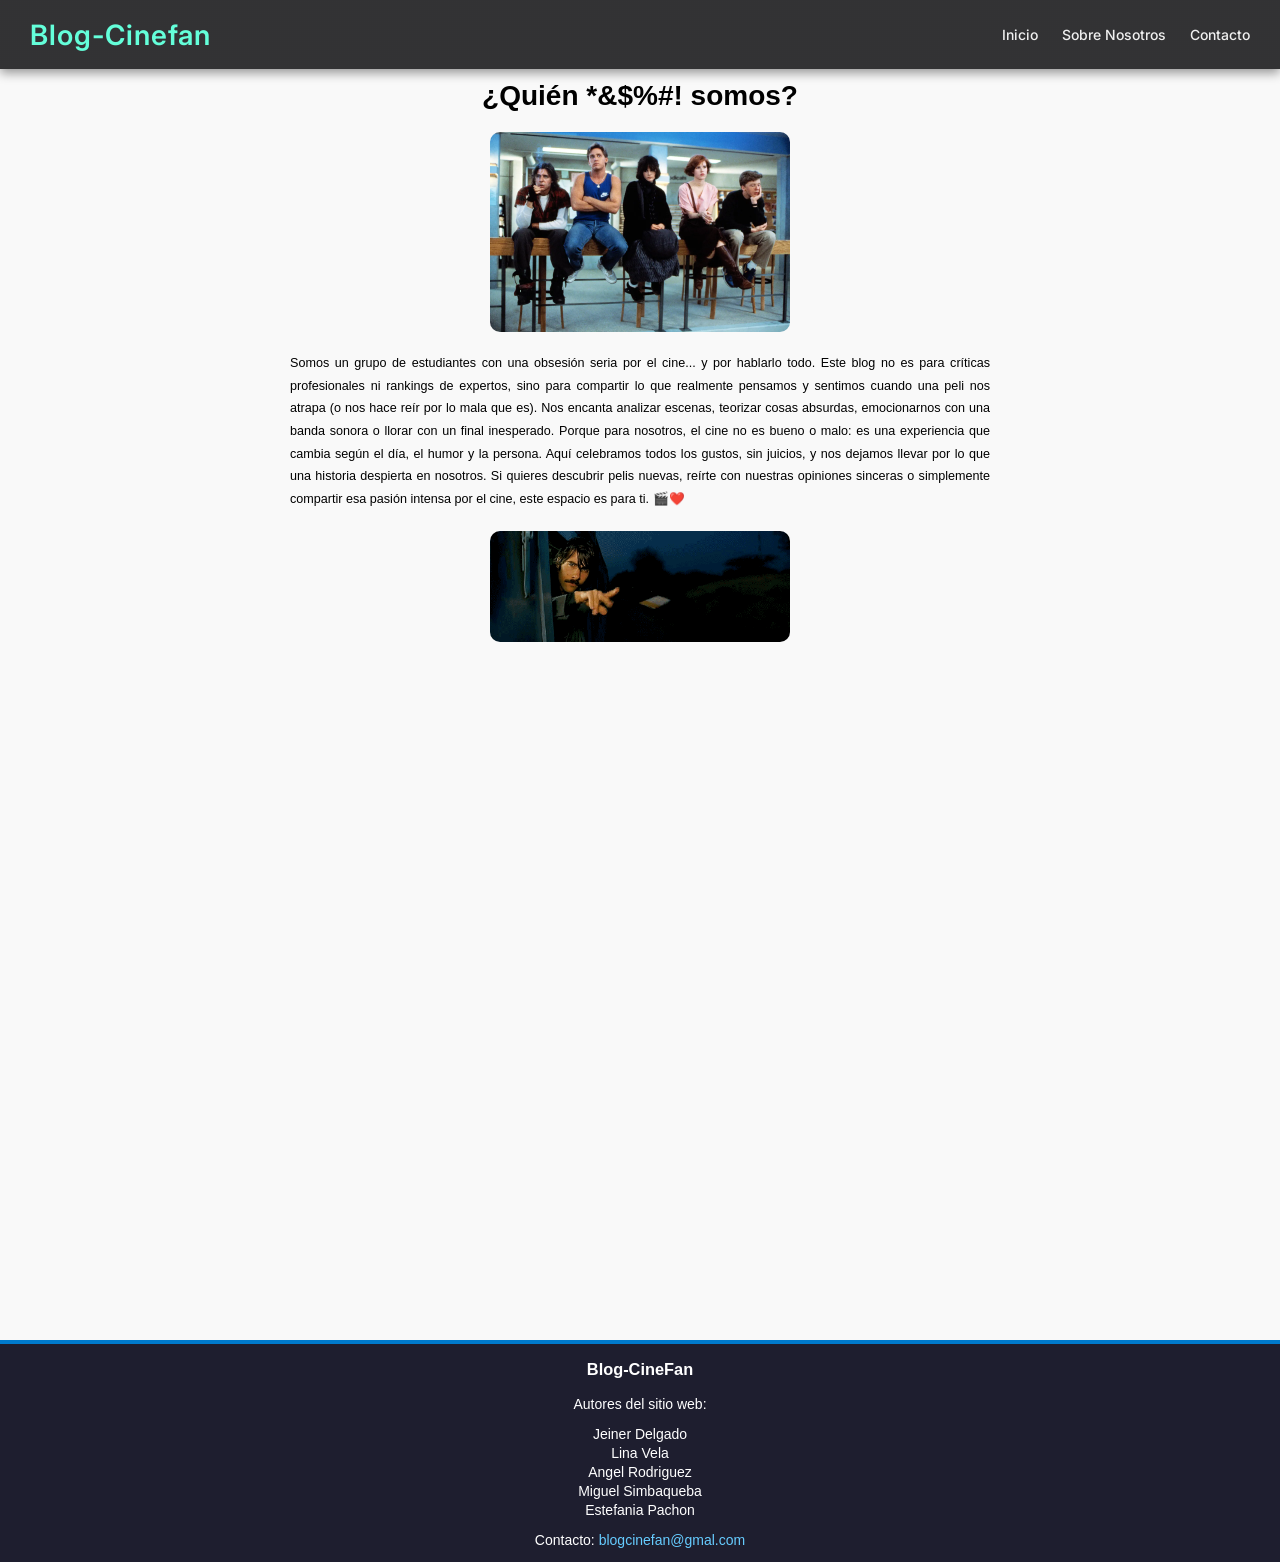
==== about.html @ a4bec9cf "se copia blog para refactorizar" ====
<!--Página de "sobre nosotros"-->
<!DOCTYPE html>
<html lang="en">
<head>
    <meta charset="UTF-8">
    <meta name="viewport" content="width=device-width, initial-scale=1.0">
    <title>¿Quiénes somos?</title>
    <link href="https://fonts.googleapis.com/css2?family=Nunito&display=swap" rel="stylesheet">
    <link rel="stylesheet" href="assets/css/about.css">
</head>
<body>
        <div class="navegacion">
        <nav class="navbar">
            <div class="titulo">Blog-Cinefan</div>
             <ul class="nav-links">
                <li><a href="/index.html">Inicio</a></li>
                <li><a href="/about.html">Sobre Nosotros</a></li>
                <li><a href="/contact.html">Contacto</a></li>
             </ul>
            </div>
    <div>
        <h1 >¿Quién *&$%#! somos?</h1>
            <img src="assets/img/breakfastmain-copy-dsptitulo.webp" alt="Imagen que representa al grupo" class="imagen-portada">
                <div class="contenido">
                    <p> Somos un grupo de estudiantes con una obsesión seria por el cine... y por hablarlo todo. Este blog no es para críticas profesionales ni rankings de expertos, sino para compartir lo que realmente pensamos y sentimos cuando una peli nos atrapa (o nos hace reír por lo mala que es).
                        Nos encanta analizar escenas, teorizar cosas absurdas, emocionarnos con una banda sonora o llorar con un final inesperado. Porque para nosotros, el cine no es bueno o malo: es una experiencia que cambia según el día, el humor y la persona.
                        Aquí celebramos todos los gustos, sin juicios, y nos dejamos llevar por lo que una historia despierta en nosotros. Si quieres descubrir pelis nuevas, reírte con nuestras opiniones sinceras o simplemente compartir esa pasión intensa por el cine, este espacio es para ti. 🎬❤️
                    </p>
                </div>
            <img src="assets/img/EnIb.gif" alt="Gif de cierre" class="gif-final">
    </div>

    <div class="page-container">
    <main class="content">

    </main>

    <footer class="site-footer">
      <div class="footer-content">
        <h3>Blog-CineFan</h3>
        <p>Autores del sitio web:</p>
        <ul>
          <li>Jeiner Delgado</li>
          <li>Lina Vela</li>
          <li>Angel Rodriguez</li>
          <li>Miguel Simbaqueba</li>
          <li>Estefania Pachon</li>
        </ul>
        <p>Contacto: <a href="mailto:contacto@falso.com">blogcinefan@gmal.com</a></p>
      </div>
    </footer>
  </div>

</body>
</html>
---- assets/css/about.css ----
/*CSS navegacion */
@import url('https://fonts.googleapis.com/css2?family=Inter:wght@600&display=swap');

* {
  box-sizing: border-box;
}

.navbar {
   margin-top: 0px;
  position: fixed;
  top: 0;
  left: 0;
  width: 100%;
  padding: 12px 30px;
  display: flex;
  justify-content: space-between;
  align-items: center;
  z-index: 1000;

  /* Fondo con imagen + color sólido */
  background: linear-gradient(rgba(28, 28, 30, 0.9), rgba(28, 28, 30, 0.9)),
              url('https://images.unsplash.com/photo-1508780709619-79562169bc64?auto=format&fit=crop&w=1350&q=80');
  background-size: cover;
  background-position: center;
  backdrop-filter: blur(4px);
  box-shadow: 0 4px 10px rgba(0, 0, 0, 0.4);
  
}

.titulo {
  font-family: 'Inter', sans-serif;
  color: #64ffda;
  font-size: 28px;
  font-weight: 600;
  letter-spacing: 1px;
}

.nav-links {
  list-style: none;
  display: flex;
  gap: 24px;
  font-family: 'Inter', sans-serif;
}

/* Links con animación y contraste */
.nav-links a {
  color: #f0f0f0;
  text-decoration: none;
  font-weight: 500;
  position: relative;
  transition: color 0.3s ease;
  padding: 4px 0;
}

.nav-links a::after {
  content: "";
  position: absolute;
  width: 0%;
  height: 2px;
  left: 0;
  bottom: 0;
  background-color: #64ffda;
  transition: width 0.3s ease;
}

.nav-links a:hover {
  color: #64ffda;
}

.nav-links a:hover::after {
  width: 100%;
}

/*Estilado de acerca de nosotros*/

body {
    text-align: center;
    font-family: 'Nunito' , sans-serif;
    padding: 30px;
    background-color: rgb(247, 234, 234);

}
h1{
  margin-top: 80px;
}


.contenido {
    max-width: 700px;
    margin: 0 auto;
    text-align: justify;
    font-size: 0.9rem;
    line-height: 1.8;
}

.imagen-portada,
.gif-final {
    display: block;
    margin: 20px auto;
    max-width: 300px;
    width: 100%;
    height: auto;
    border-radius: 10px;

}

/* Estilos Footer */
html, body {
  margin: 0;
  padding: 0;
  height: 100%;
  font-family: 'Segoe UI', Tahoma, Geneva, Verdana, sans-serif;
  font-size: 14px;
  background-color: #f9f9f9;
}

.page-container {
  display: flex;
  flex-direction: column;
  min-height: 100vh;
}

.content {
  flex: 1;
}

.site-footer {
  background-color: #1e1e2f;
  color: #ffffff;
  padding: 0px 0;
  text-align: center;
  border-top: 4px solid #007acc;
}

.site-footer a {
  color: #66ccff;
  text-decoration: none;
}

.site-footer ul {
  list-style: none;
  padding: 0;
  margin: 10px 0;
}

.site-footer li {
  margin: 3px 0;
}
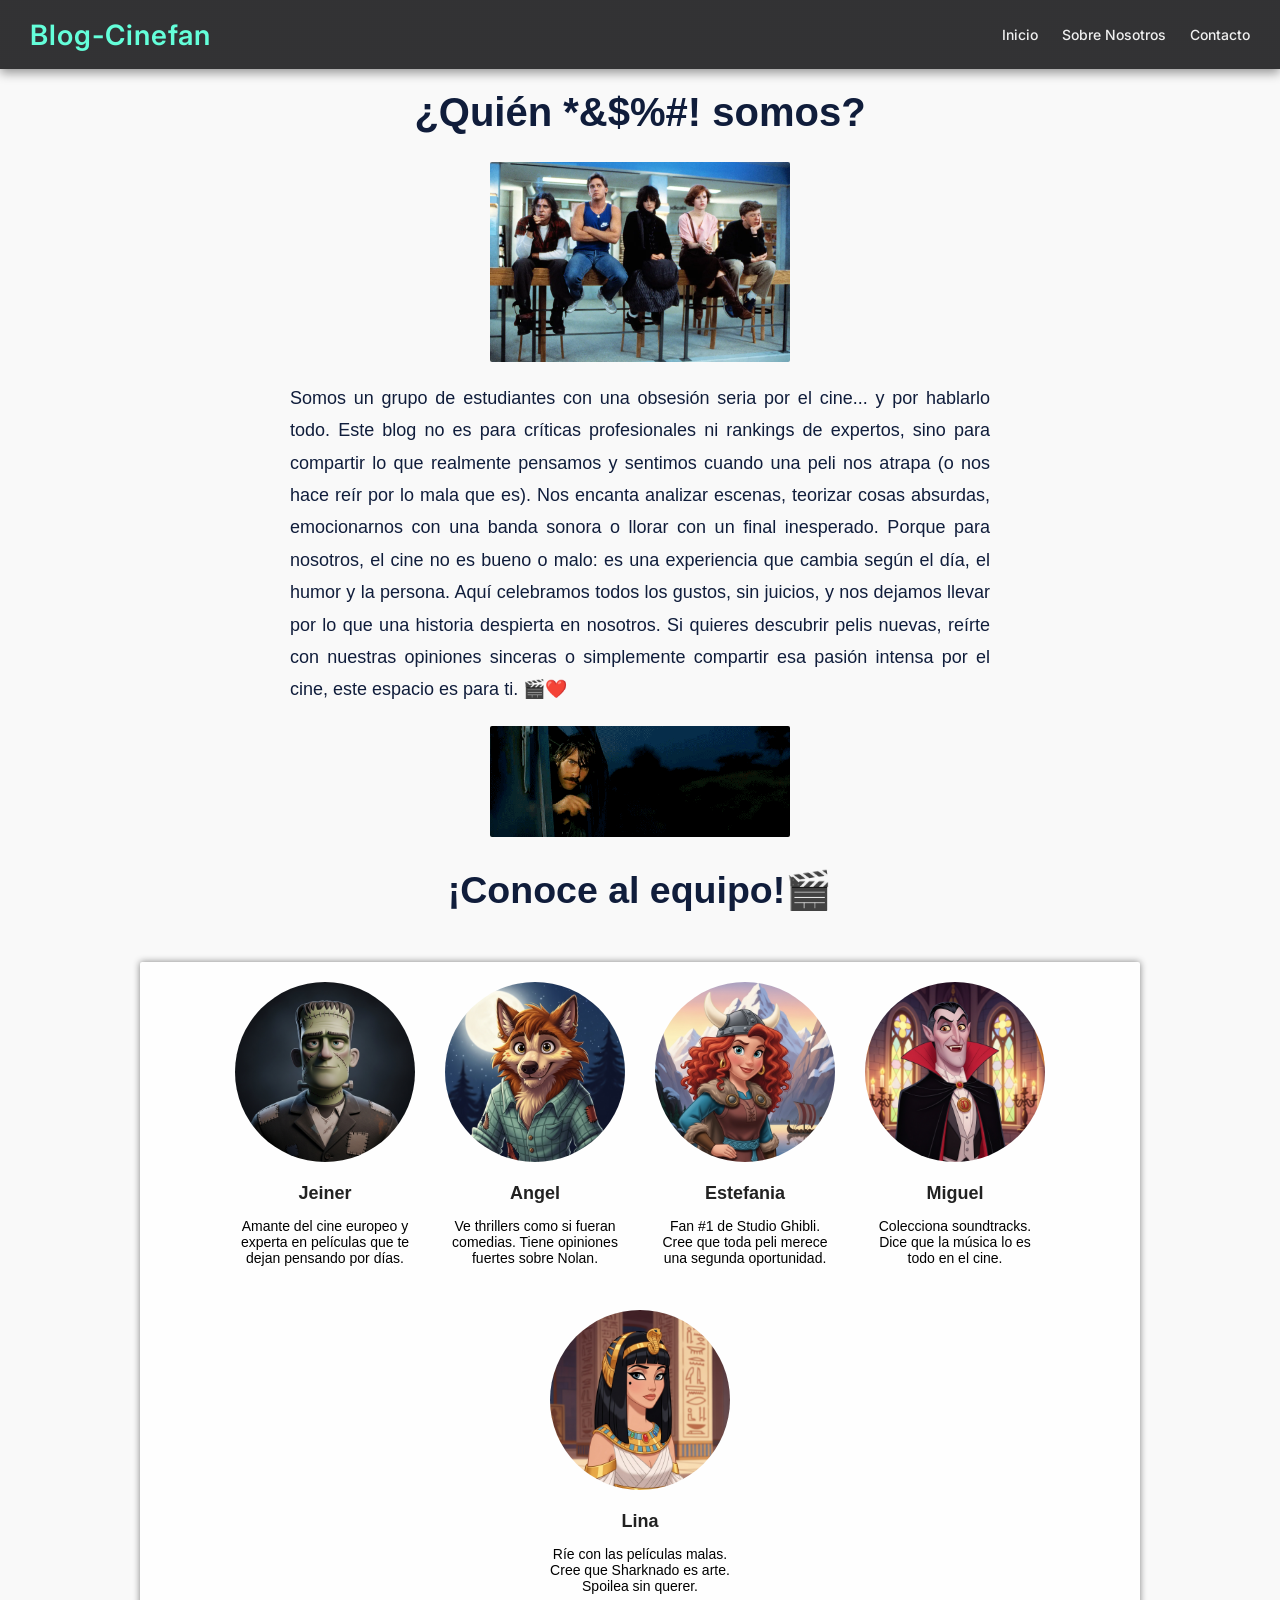
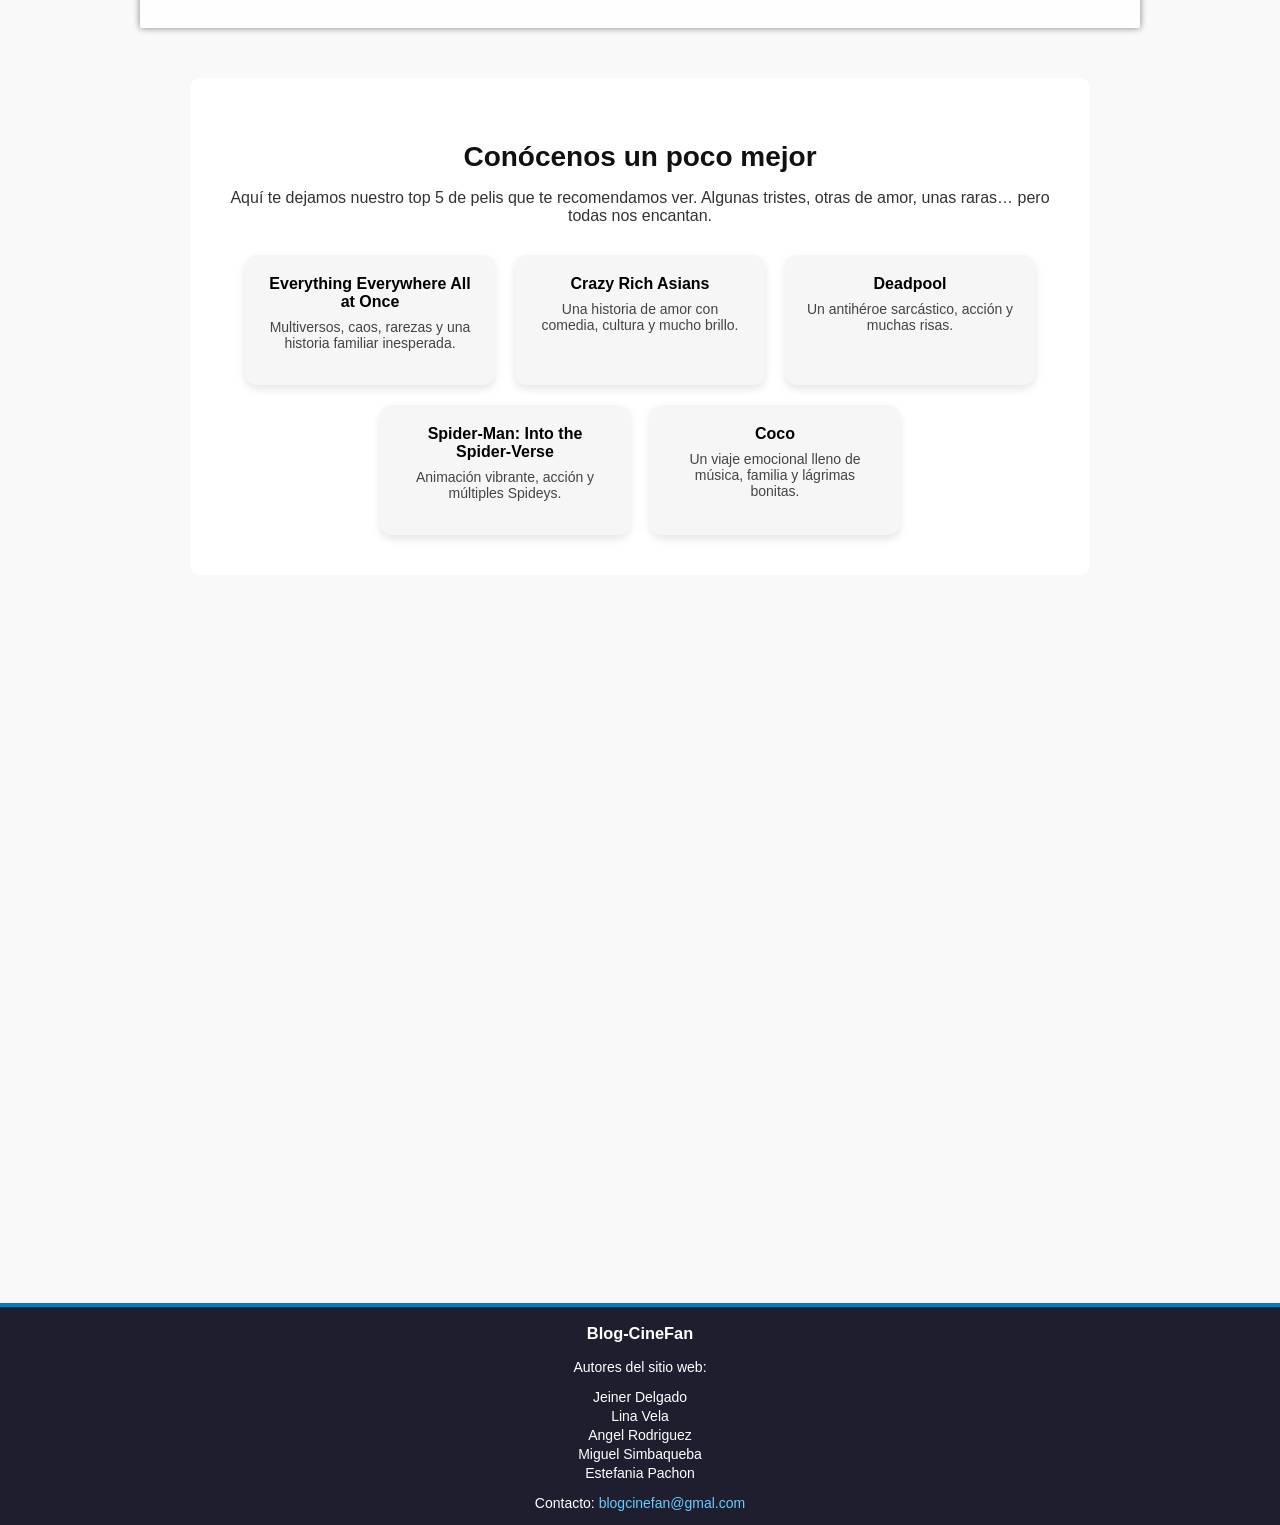
==== commit c331c976: "Subo página sobre nosotros" ====
--- a/about.html
+++ b/about.html
@@ -29,7 +29,70 @@
                 </div>
             <img src="assets/img/EnIb.gif" alt="Gif de cierre" class="gif-final">
     </div>
+     <div class="titulo-team"><h2>¡Conoce al equipo!🎬</h2></div> 
+    
+    <section class="team-container">
 
+  
+
+  <div class="team-member">
+    <img src="/assets/img/jeiner.png" alt="Jeiner">
+    <h3>Jeiner</h3>
+    <p>Amante del cine europeo y experta en películas que te dejan pensando por días.</p>
+  </div>
+
+  <div class="team-member">
+    <img src="/assets/img/angel.png" alt="Angel">
+    <h3>Angel</h3>
+    <p>Ve thrillers como si fueran comedias. Tiene opiniones fuertes sobre Nolan.</p>
+  </div>
+
+  <div class="team-member">
+    <img src="/assets/img/estefania.png" alt="Estefanía">
+    <h3>Estefania</h3>
+    <p>Fan #1 de Studio Ghibli. Cree que toda peli merece una segunda oportunidad.</p>
+  </div>
+
+  <div class="team-member">
+    <img src="/assets/img/miguel.png" alt="Miguel">
+    <h3>Miguel</h3>
+    <p>Colecciona soundtracks. Dice que la música lo es todo en el cine.</p>
+  </div>
+
+  <div class="team-member">
+    <img src="/assets/img/lina.png" alt="Lina">
+    <h3>Lina</h3>
+    <p>Ríe con las películas malas. Cree que Sharknado es arte. Spoilea sin querer.</p>
+  </div>
+</section>
+
+<section class="movies-section">
+  <h2>Conócenos un poco mejor</h2>
+  <p class="intro-text">Aquí te dejamos nuestro top 5 de pelis que te recomendamos ver. Algunas tristes, otras de amor, unas raras… pero todas nos encantan.</p>
+
+  <div class="movie-grid">
+    <div class="movie-card">
+      <strong>Everything Everywhere All at Once</strong>
+      <p>Multiversos, caos, rarezas y una historia familiar inesperada.</p>
+    </div>
+    <div class="movie-card">
+      <strong>Crazy Rich Asians</strong>
+      <p>Una historia de amor con comedia, cultura y mucho brillo.</p>
+    </div>
+    <div class="movie-card">
+      <strong>Deadpool</strong>
+      <p>Un antihéroe sarcástico, acción y muchas risas.</p>
+    </div>
+    <div class="movie-card">
+      <strong>Spider-Man: Into the Spider-Verse</strong>
+      <p>Animación vibrante, acción y múltiples Spideys.</p>
+    </div>
+    <div class="movie-card">
+      <strong>Coco</strong>
+      <p>Un viaje emocional lleno de música, familia y lágrimas bonitas.</p>
+    </div>
+  </div>
+</section>
     <div class="page-container">
     <main class="content">
 
--- a/assets/css/about.css
+++ b/assets/css/about.css
@@ -75,13 +75,15 @@
 
 body {
     text-align: center;
-    font-family: 'Nunito' , sans-serif;
+    font-family: 'Montserrat' , sans-serif;
     padding: 30px;
-    background-color: rgb(247, 234, 234);
+    background-color: #F4F7FA ;
 
 }
 h1{
-  margin-top: 80px;
+  margin-top: 90px;
+  font-size: 40px;
+  color: #101D3B;
 }
 
 
@@ -89,8 +91,9 @@
     max-width: 700px;
     margin: 0 auto;
     text-align: justify;
-    font-size: 0.9rem;
+    font-size: 18px;
     line-height: 1.8;
+    color: #101D3B;
 }
 
 .imagen-portada,
@@ -100,9 +103,116 @@
     max-width: 300px;
     width: 100%;
     height: auto;
-    border-radius: 10px;
-
-}
+    border-radius: 2px;
+
+}
+
+.titulo-team {
+  font-size: 25px;
+  color: #101D3B;
+}
+
+.team-container {
+  max-width: 1000px;
+  margin: 50px auto;
+  padding: 20px;
+  background-color: #fefefe;
+  border-radius: 2px;
+  box-shadow: 0 0 7px grey;
+  text-align: center;
+  display: flex;
+  flex-wrap: wrap;
+  justify-content: center;
+  gap: 30px;
+}
+
+.team-container h2 {
+  font-family: 'Mont', sans-serif;
+  margin-bottom: 30px;
+  color: #333;
+}
+
+.team-member {
+  flex-basis: 28%;
+  max-width: 180px;
+  min-width: 160px;
+  color: #000;
+}
+
+.team-member img {
+  width: 100%;
+  border-radius: 50%;
+  height: 180px;
+  object-fit: cover;
+  margin-bottom: 10px;
+}
+
+.team-member h3 {
+  font-size: 18px;
+  margin: 8px 0 5px;
+  color: #222;
+}
+
+.team-member p {
+  font-size: 14px;
+  color: #000000;
+}
+
+.movies-section {
+  max-width: 900px;
+  margin: 50px auto;
+  padding: 40px 20px;
+  background: #fff;
+  border-radius: 10px;
+  text-align: center;
+  font-family: 'Montserrat', sans-serif;
+}
+
+.movies-section h2 {
+  font-size: 28px;
+  margin-bottom: 15px;
+  color: #111;
+}
+
+.intro-text {
+  font-size: 16px;
+  margin-bottom: 30px;
+  color: #333;
+}
+
+.movie-grid {
+  display: flex;
+  flex-wrap: wrap;
+  justify-content: center;
+  gap: 20px;
+}
+
+.movie-card {
+  background: #f6f6f6;
+  border-radius: 12px;
+  padding: 20px;
+  width: 250px;
+  box-shadow: 0 4px 8px rgba(0,0,0,0.1);
+  text-align: center;
+  transition: transform 0.2s ease;
+}
+
+.movie-card:hover {
+  transform: translateY(-5px);
+  background-color: #6E1423;
+}
+
+.movie-card strong {
+  font-size: 16px;
+  color: #000;
+}
+
+.movie-card p {
+  font-size: 14px;
+  color: #444;
+  margin-top: 8px;
+}
+
 
 /* Estilos Footer */
 html, body {
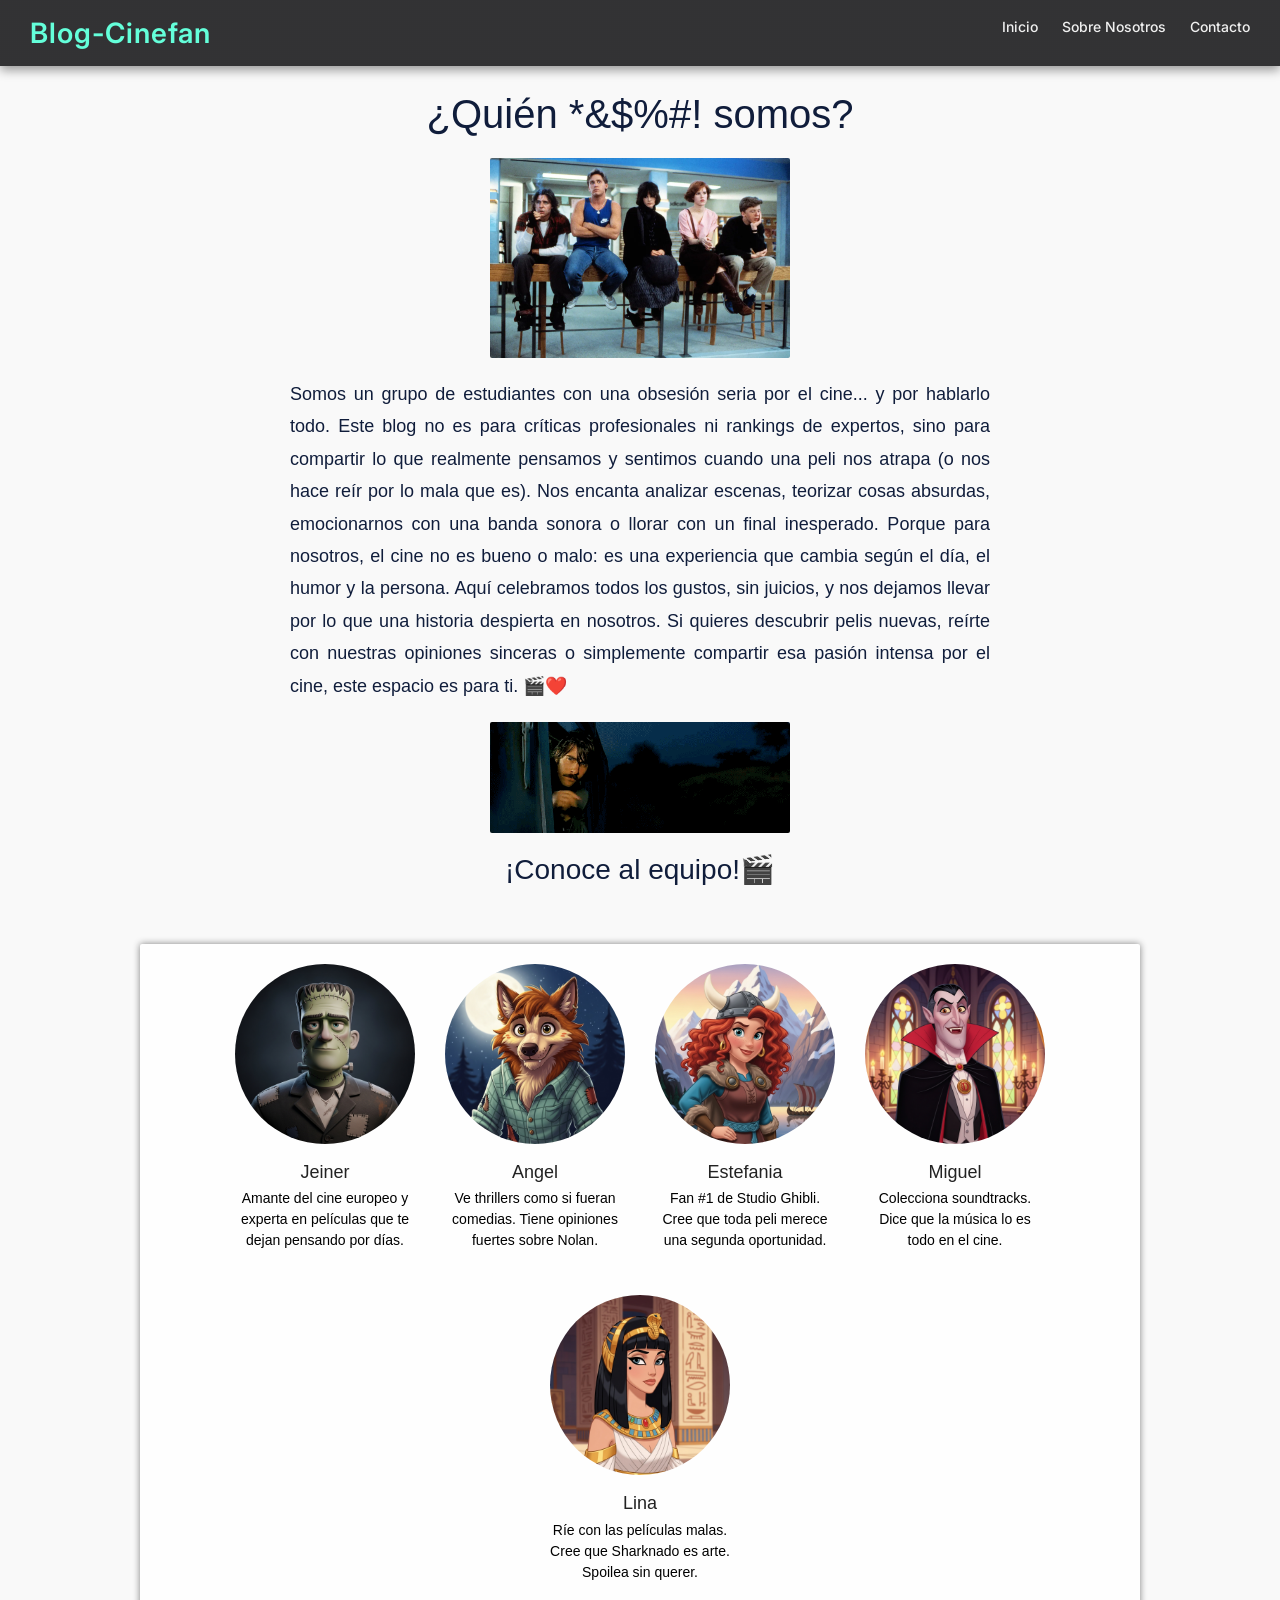
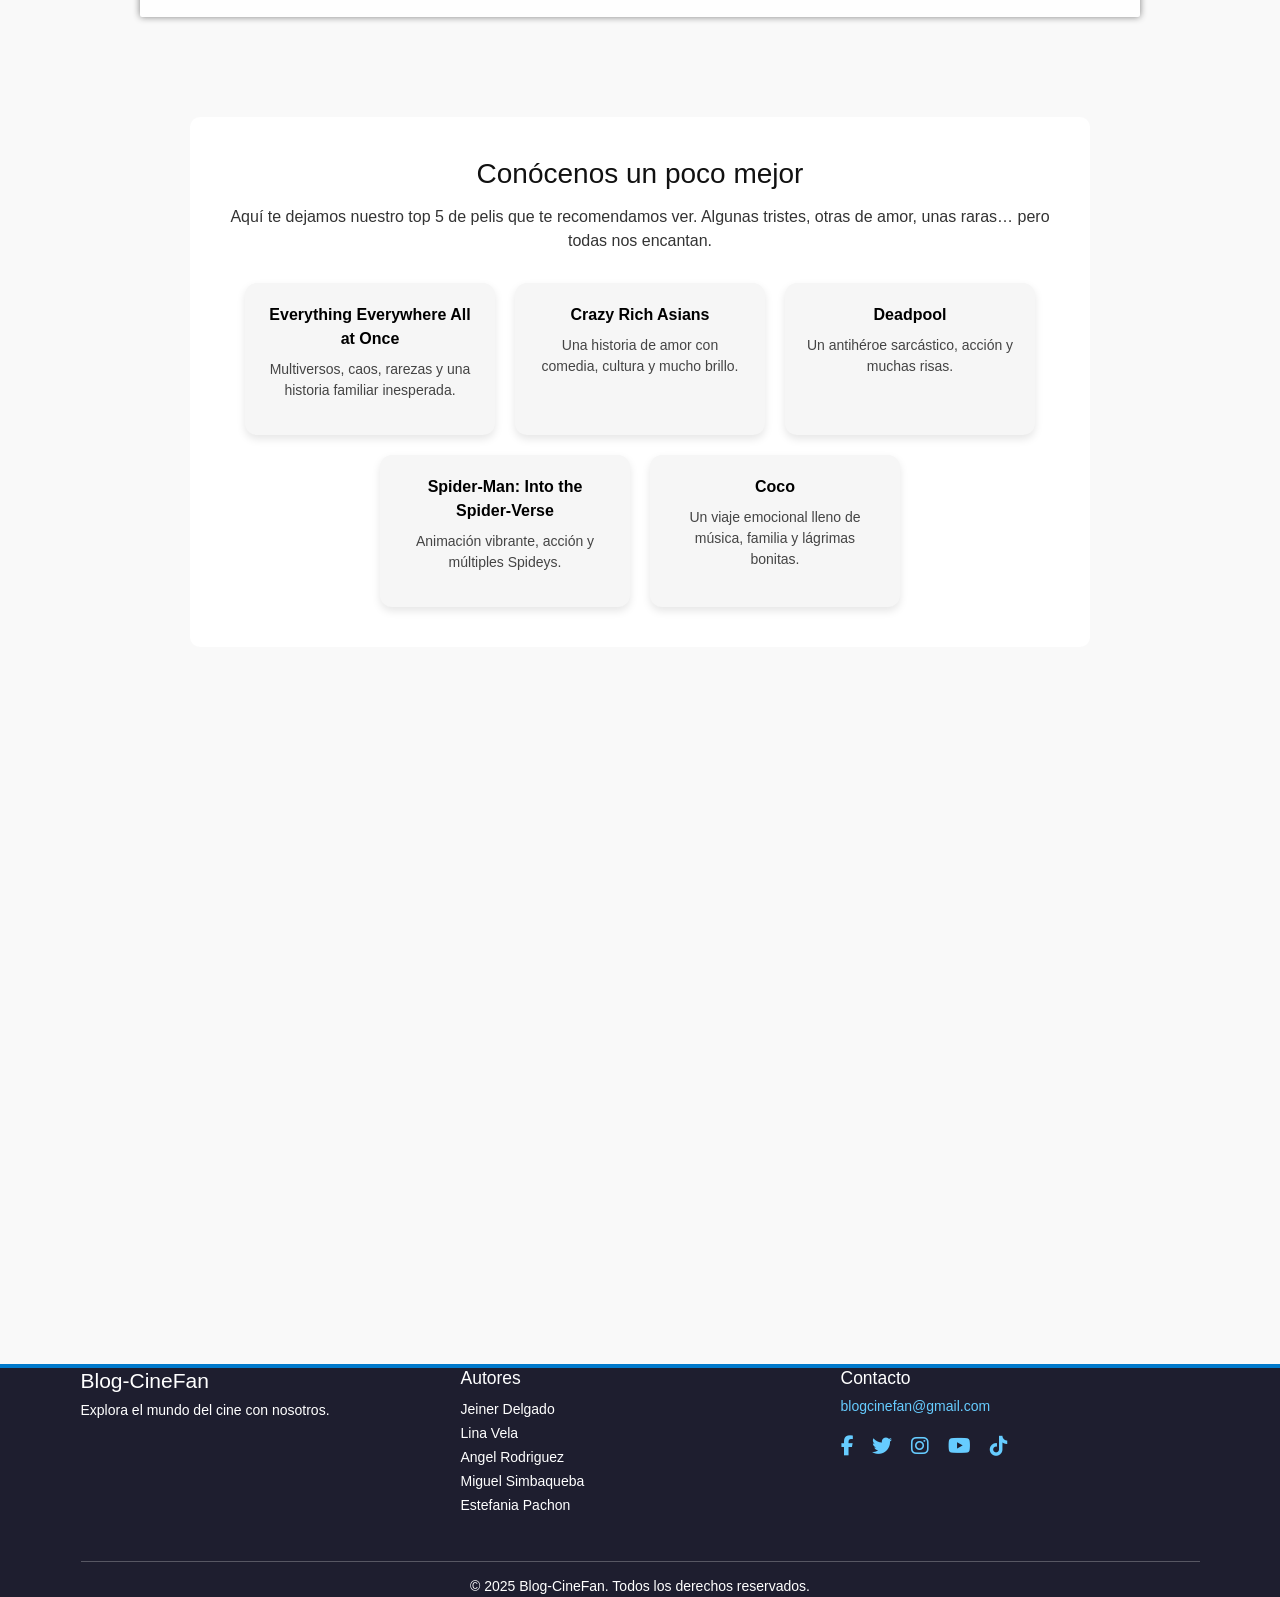
==== commit 1c91f2f1: "Agregue los footer a cada pagina" ====
--- a/about.html
+++ b/about.html
@@ -6,6 +6,9 @@
     <meta name="viewport" content="width=device-width, initial-scale=1.0">
     <title>¿Quiénes somos?</title>
     <link href="https://fonts.googleapis.com/css2?family=Nunito&display=swap" rel="stylesheet">
+    <link href="https://cdn.jsdelivr.net/npm/bootstrap@5.3.3/dist/css/bootstrap.min.css" rel="stylesheet">
+    <link href="https://cdnjs.cloudflare.com/ajax/libs/font-awesome/6.5.0/css/all.min.css" rel="stylesheet">
+    <link rel="stylesheet" href="../assets/css/footer.css">
     <link rel="stylesheet" href="assets/css/about.css">
 </head>
 <body>
@@ -98,20 +101,50 @@
 
     </main>
 
+    
+    <!-- ! Footer -->
     <footer class="site-footer">
-      <div class="footer-content">
-        <h3>Blog-CineFan</h3>
-        <p>Autores del sitio web:</p>
-        <ul>
-          <li>Jeiner Delgado</li>
-          <li>Lina Vela</li>
-          <li>Angel Rodriguez</li>
-          <li>Miguel Simbaqueba</li>
-          <li>Estefania Pachon</li>
-        </ul>
-        <p>Contacto: <a href="mailto:contacto@falso.com">blogcinefan@gmal.com</a></p>
+    <div class="container">
+      <div class="row text-center text-md-start">
+        <!-- Columna 1 -->
+        <div class="col-md-4 mb-4">
+          <h4>Blog-CineFan</h4>
+          <p>Explora el mundo del cine con nosotros.</p>
+        </div>
+
+        <!-- Columna 2 -->
+        <div class="col-md-4 mb-4">
+          <h5>Autores</h5>
+          <ul class="list-unstyled">
+            <li>Jeiner Delgado</li>
+            <li>Lina Vela</li>
+            <li>Angel Rodriguez</li>
+            <li>Miguel Simbaqueba</li>
+            <li>Estefania Pachon</li>
+          </ul>
+        </div>
+
+        <!-- Columna 3 -->
+        <div class="col-md-4 mb-4">
+          <h5>Contacto</h5>
+          <p><a href="mailto:blogcinefan@gmail.com">blogcinefan@gmail.com</a></p>
+          <div class="social-icons mt-3">
+            <a href="#"><i class="fab fa-facebook-f"></i></a>
+            <a href="#"><i class="fab fa-twitter"></i></a>
+            <a href="#"><i class="fab fa-instagram"></i></a>
+            <a href="#"><i class="fab fa-youtube"></i></a>
+            <a href="#"><i class="fab fa-tiktok"></i></a>
+          </div>
+        </div>
       </div>
-    </footer>
+      <hr>
+      <div class="text-center">
+        <p class="mb-0">&copy; 2025 Blog-CineFan. Todos los derechos reservados.</p>
+      </div>
+    </div>
+  </footer>
+
+
   </div>
 
 </body>
--- a/assets/css/footer.css
+++ b/assets/css/footer.css
@@ -0,0 +1,37 @@
+
+.site-footer {
+  background-color: #101D3B; /* Cambia este color si quieres otro */
+  color: #fbfbfb;
+  padding: 40px 0;
+  border-top: 1px solid #dee2e6;
+  text-align: center;
+}
+.site-footer a {
+  color: #657bf7;
+  text-decoration: none;
+}
+.site-footer a:hover {
+  color: #4672b5;
+}
+.social-icons a {
+  font-size: 20px;
+  margin-right: 15px;
+  color: #0385f6ea;
+}
+.social-icons a:hover {
+  color: #31d3db;
+}
+/* Asegura que el body ocupe toda la altura de la ventana */
+body {
+  display: flex;
+  flex-direction: column;
+  min-height: 100vh;
+  margin: 0;
+}
+
+/* Aplica esto al contenedor principal del contenido */
+main {
+  flex: 1;
+}
+
+
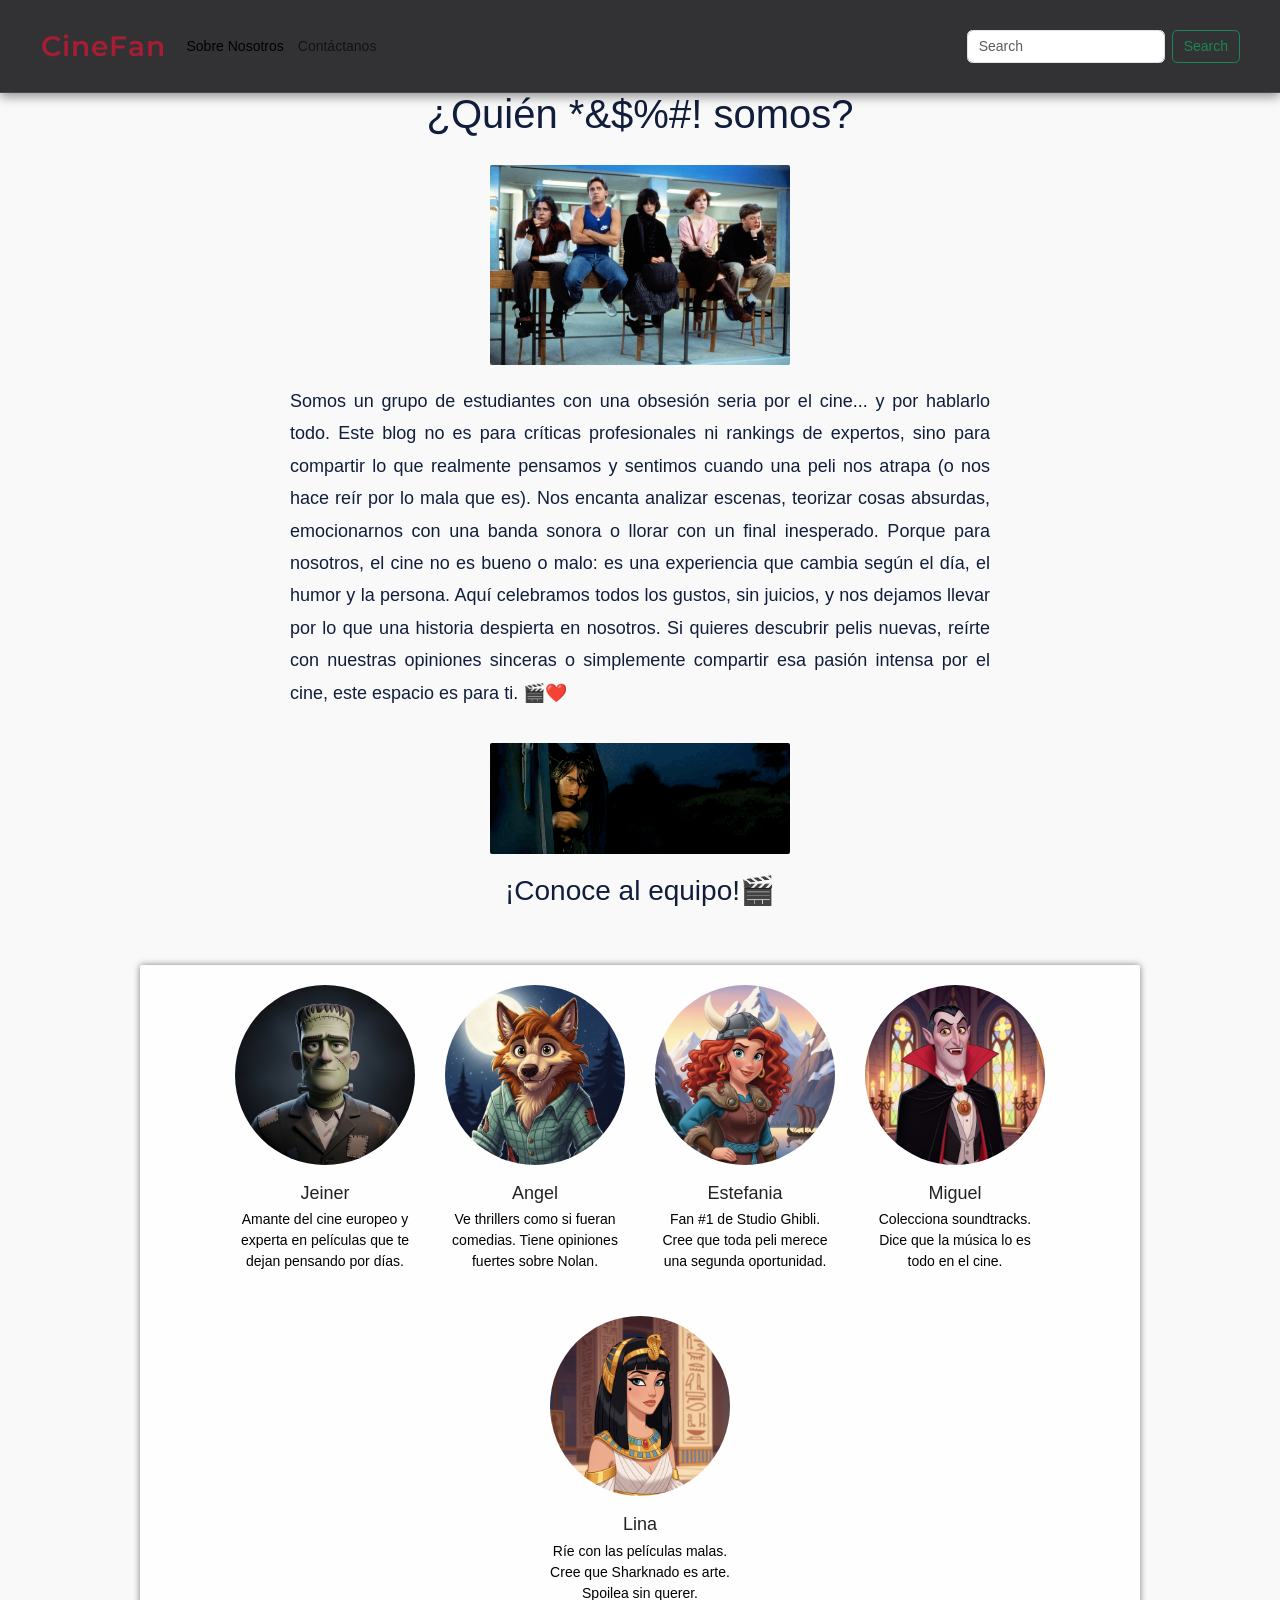
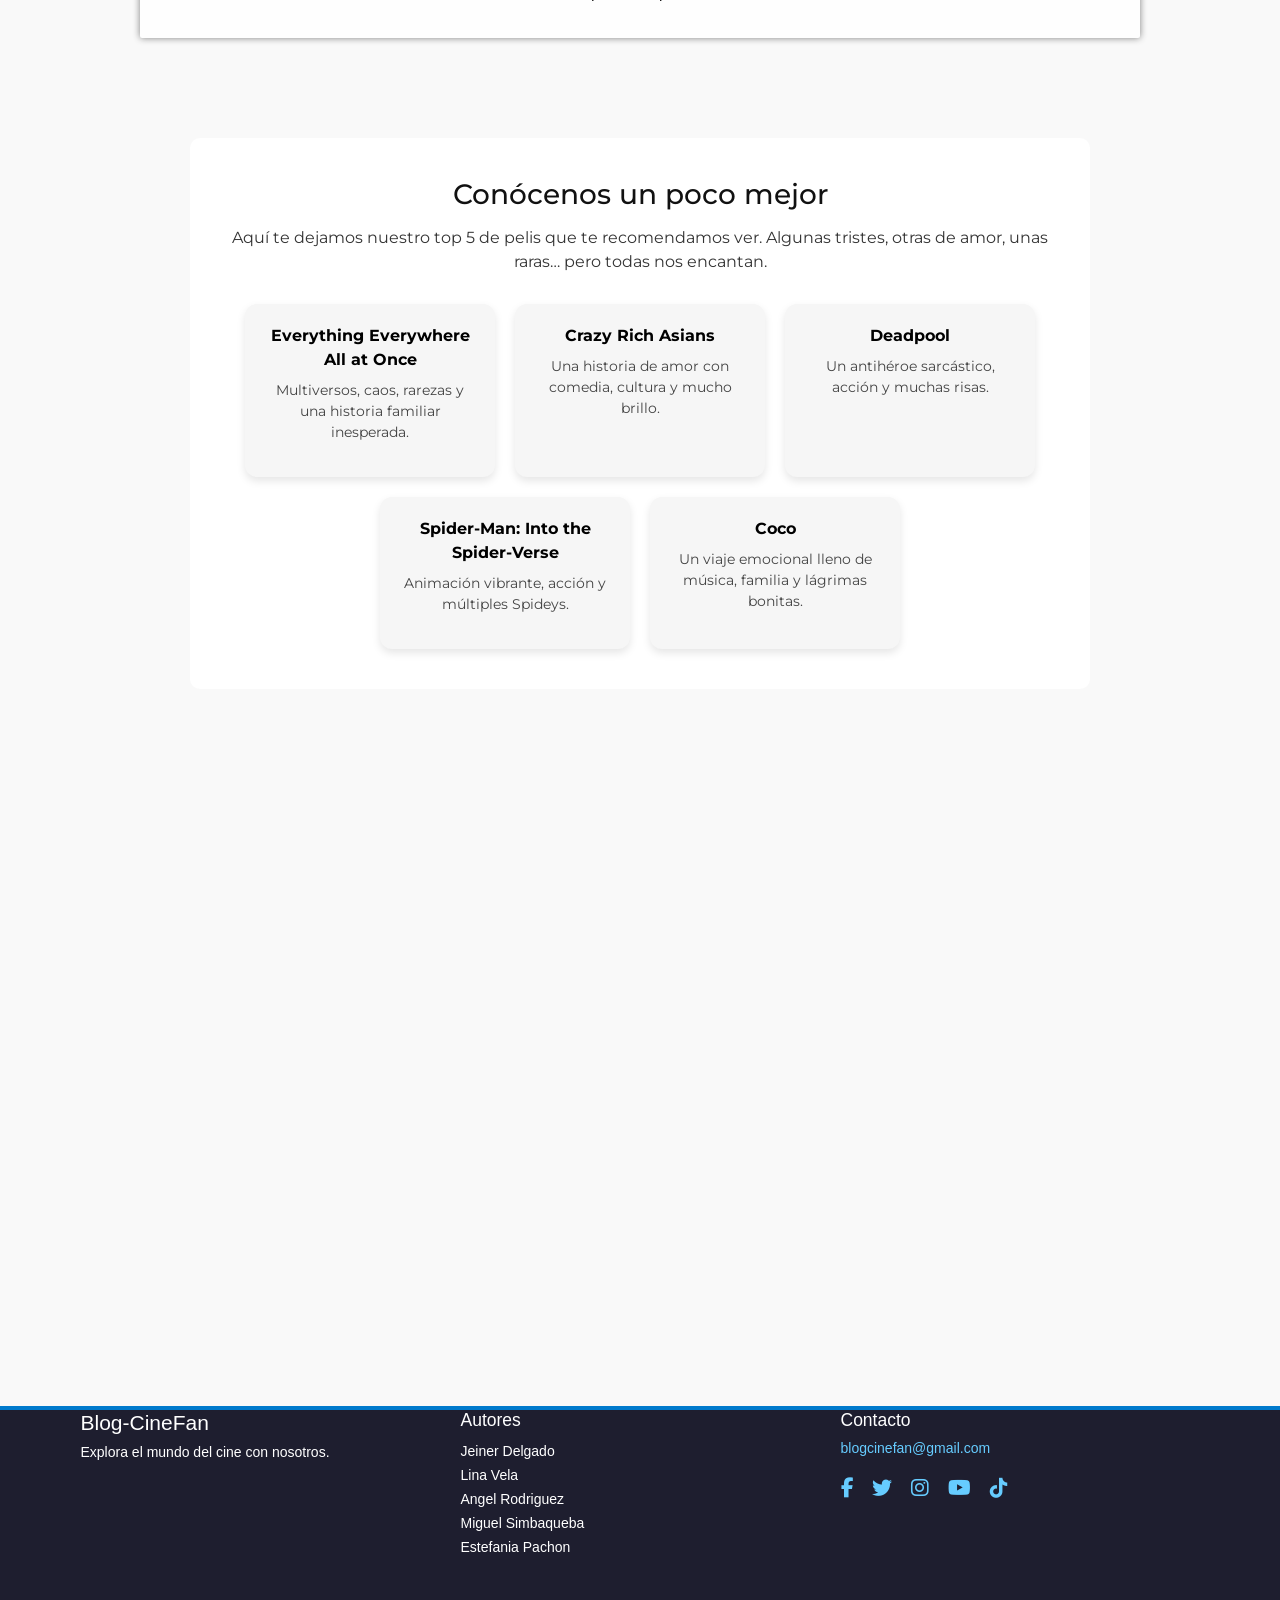
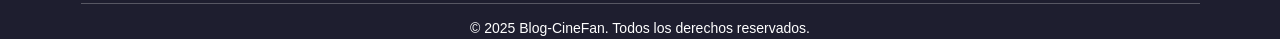
==== commit dba9ee91: "se arregla la nav aunque tien problema de dimensiones" ====
--- a/about.html
+++ b/about.html
@@ -12,16 +12,30 @@
     <link rel="stylesheet" href="assets/css/about.css">
 </head>
 <body>
-        <div class="navegacion">
-        <nav class="navbar">
-            <div class="titulo">Blog-Cinefan</div>
-             <ul class="nav-links">
-                <li><a href="/index.html">Inicio</a></li>
-                <li><a href="/about.html">Sobre Nosotros</a></li>
-                <li><a href="/contact.html">Contacto</a></li>
-             </ul>
-            </div>
-    <div>
+       <!--Barra nav con bootstrap-->
+    <nav class="navbar navbar-expand-lg py-4">
+  <div class="container-fluid">
+    <a class="navbar-brand" href="../index.html">CineFan</a>
+    <button class="navbar-toggler" type="button" data-bs-toggle="collapse" data-bs-target="#navbarSupportedContent" aria-controls="navbarSupportedContent" aria-expanded="false" aria-label="Toggle navigation">
+      <span class="navbar-toggler-icon"></span>
+    </button>
+    <div class="collapse navbar-collapse" id="navbarSupportedContent">
+      <ul class="navbar-nav me-auto mb-2 mb-lg-0">
+        <li class="nav-item">
+          <a class="nav-link active "  href="../about.html">Sobre Nosotros</a>
+        </li>
+        <li class="nav-item">
+          <a class="nav-link" href="../contact.html">Contáctanos</a>
+        </li>
+      </ul>
+      <form class="d-flex" role="search">
+        <input class="form-control me-2" type="search" placeholder="Search" aria-label="Search"/>
+        <button class="btn btn-outline-success" type="submit">Search</button>
+      </form>
+    </div>
+  </div>
+</nav>
+<!--Sobre nosotros--->
         <h1 >¿Quién *&$%#! somos?</h1>
             <img src="assets/img/breakfastmain-copy-dsptitulo.webp" alt="Imagen que representa al grupo" class="imagen-portada">
                 <div class="contenido">
--- a/assets/css/about.css
+++ b/assets/css/about.css
@@ -1,12 +1,11 @@
-/*CSS navegacion */
+@import url('https://fonts.googleapis.com/css2?family=Montserrat:ital,wght@0,100..900;1,100..900&display=swap');
 @import url('https://fonts.googleapis.com/css2?family=Inter:wght@600&display=swap');
 
-* {
+.navbar{
   box-sizing: border-box;
 }
 
 .navbar {
-   margin-top: 0px;
   position: fixed;
   top: 0;
   left: 0;
@@ -17,22 +16,22 @@
   align-items: center;
   z-index: 1000;
 
-  /* Fondo con imagen + color sólido */
+  
   background: linear-gradient(rgba(28, 28, 30, 0.9), rgba(28, 28, 30, 0.9)),
-              url('https://images.unsplash.com/photo-1508780709619-79562169bc64?auto=format&fit=crop&w=1350&q=80');
+              url('https://tse4.mm.bing.net/th/id/OIP.qvODs7O5qsZeDH8D_uoP-AHaEK?rs=1&pid=ImgDetMain&o=7&rm=3');
   background-size: cover;
   background-position: center;
   backdrop-filter: blur(4px);
   box-shadow: 0 4px 10px rgba(0, 0, 0, 0.4);
-  
-}
-
-.titulo {
+}
+
+.navbar-brand {
   font-family: 'Inter', sans-serif;
-  color: #64ffda;
+  color:#a91d34;
   font-size: 28px;
   font-weight: 600;
   letter-spacing: 1px;
+   font-family: 'Montserrat', sans-serif;
 }
 
 .nav-links {
@@ -42,7 +41,6 @@
   font-family: 'Inter', sans-serif;
 }
 
-/* Links con animación y contraste */
 .nav-links a {
   color: #f0f0f0;
   text-decoration: none;
@@ -59,12 +57,12 @@
   height: 2px;
   left: 0;
   bottom: 0;
-  background-color: #64ffda;
+  background-color: #6E1423;
   transition: width 0.3s ease;
 }
 
 .nav-links a:hover {
-  color: #64ffda;
+  color: #b30202;
 }
 
 .nav-links a:hover::after {
